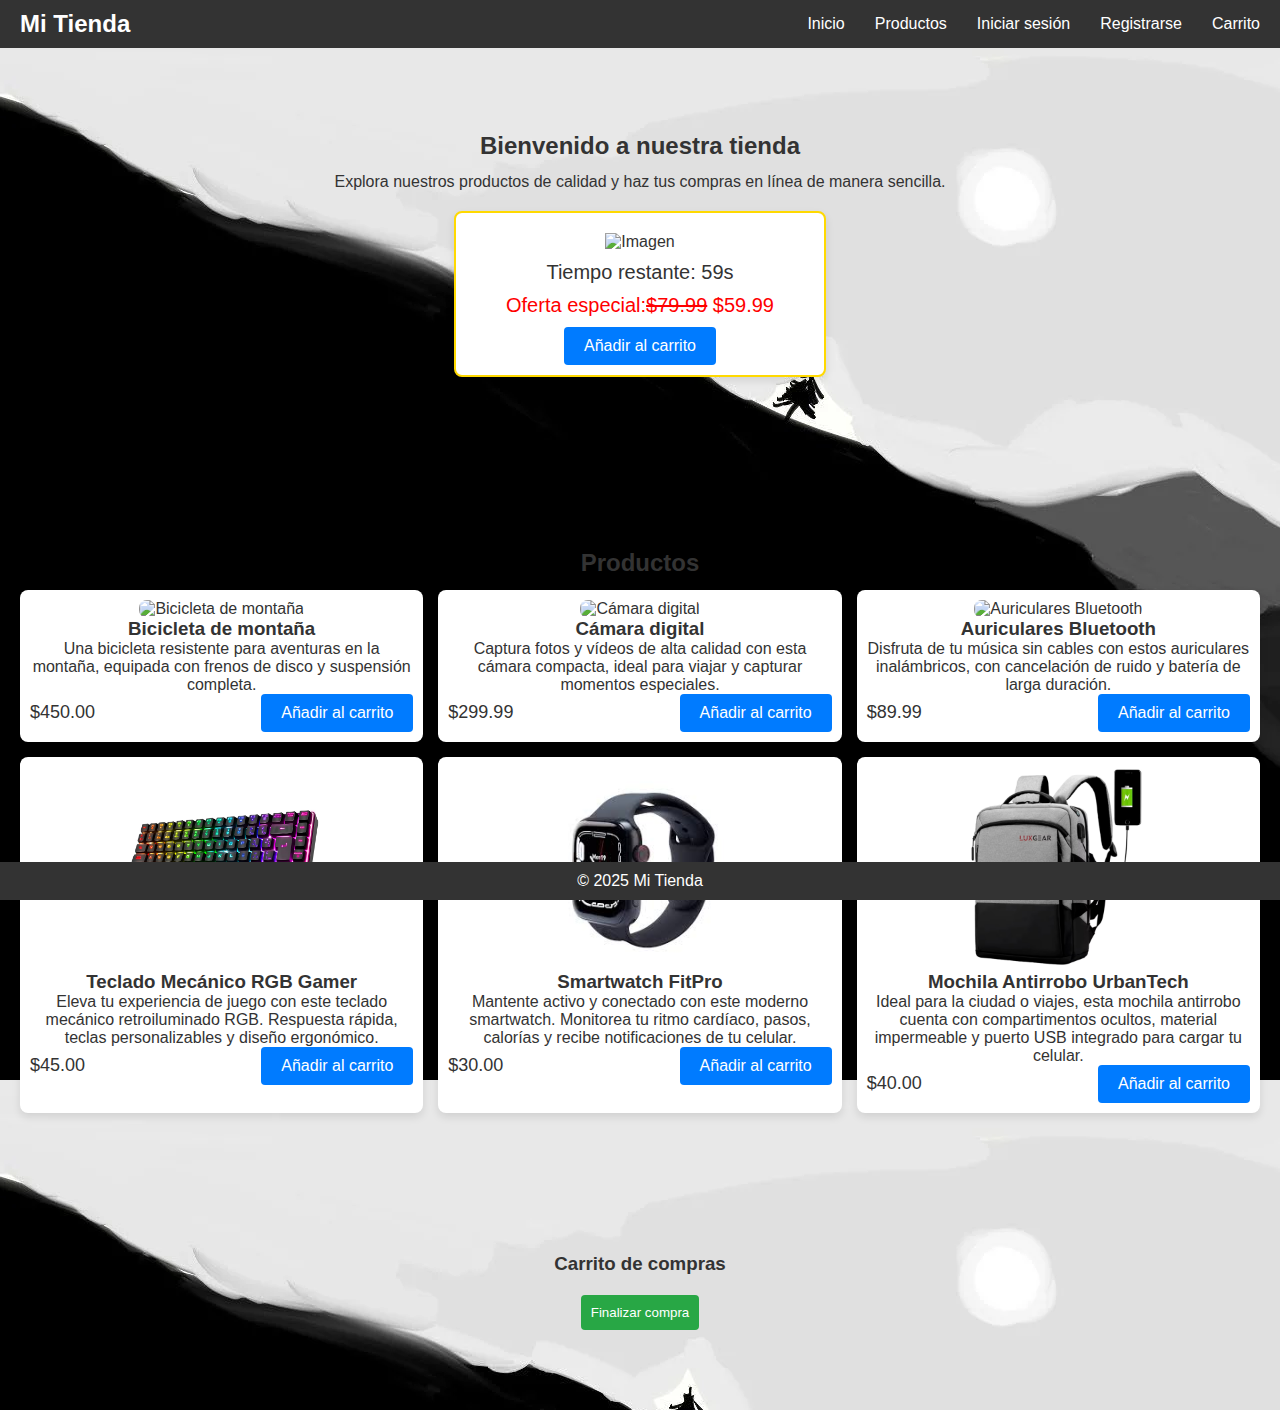
==== index.html @ b88d5301 "nuevos proudctos y fondo" ====
<!DOCTYPE html>
<html lang="es">
<head>
  <meta charset="UTF-8">
  <meta name="viewport" content="width=device-width, initial-scale=1.0">
  <meta name="description" content="Tienda en línea de productos de alta calidad">
  <title>Tienda de Comercio Electrónico</title>
  <link rel="stylesheet" href="style.css">
</head>
<body>
  <header>
    <div class="logo">Mi Tienda</div>
    <nav>
      <ul>
        <li><a href="#" onclick="mostrarSeccion('home')">Inicio</a></li>
        <li><a href="#" onclick="mostrarSeccion('productos')">Productos</a></li>
        <li><a href="#" onclick="mostrarSeccion('login')">Iniciar sesión</a></li>
        <li><a href="#" onclick="mostrarSeccion('registro')">Registrarse</a></li>
        <li><a href="#" onclick="mostrarSeccion('carrito')">Carrito</a></li>
      </ul>
    </nav>
  </header>

  <!-- Sección Inicio -->
  <section id="home" class="seccion">
    <h2>Bienvenido a nuestra tienda</h2>
    <p>Explora nuestros productos de calidad y haz tus compras en línea de manera sencilla.</p>
    <!-- Imagen centrada -->
    <div id="image-container">
      <img id="current-image" src="" alt="Imagen">
      <p id="p-contador">Tiempo restante: <span id="counter">5</span>s</p>
      <p id="p-oferta">Oferta especial:<span id="precioTachado"></span> <span id="offer-price"></span></p>
      <button class="agregar-carrito" onclick="agregarAlCarritoDesdeOferta()">Añadir al carrito</button>
    </div>
  </section>

  <!-- Sección Productos -->
  <section id="productos" class="seccion">
    <h2>Productos</h2>
    <div class="productos-container">
      <!-- Producto 1 -->
      <div class="producto">
        <img src="img/bicicleta.jpg" alt="Bicicleta de montaña">
        <h3>Bicicleta de montaña</h3>
        <p>Una bicicleta resistente para aventuras en la montaña, equipada con frenos de disco y suspensión completa.</p>
        <div class="precio-y-boton">
          <p class="precio">$450.00</p>
          <button class="agregar-carrito" onclick="agregarAlCarrito('Bicicleta de montaña', 450)">Añadir al carrito</button>
        </div>
      </div>
      <!-- Producto 2 -->
      <div class="producto">
        <img src="img/camara.webp" alt="Cámara digital">
        <h3>Cámara digital</h3>
        <p>Captura fotos y vídeos de alta calidad con esta cámara compacta, ideal para viajar y capturar momentos especiales.</p>
        <div class="precio-y-boton">
          <p class="precio">$299.99</p>
          <button class="agregar-carrito" onclick="agregarAlCarrito('Cámara digital', 299.99)">Añadir al carrito</button>
        </div>
      </div>
      <!-- Producto 3 -->
      <div class="producto">
        <img src="img/auriculares.jpg" alt="Auriculares Bluetooth">
        <h3>Auriculares Bluetooth</h3>
        <p>Disfruta de tu música sin cables con estos auriculares inalámbricos, con cancelación de ruido y batería de larga duración.</p>
        <div class="precio-y-boton">
          <p class="precio">$89.99</p>
          <button class="agregar-carrito" onclick="agregarAlCarrito('Auriculares Bluetooth', 89.99)">Añadir al carrito</button>
        </div>
      </div>
<!-- Producto 4 (Teclado Mecánico RGB Gamer) -->
<div class="producto">
  <img src="img/teclado.jpg" alt="Teclado Mecánico RGB Gamer">
  <h3>Teclado Mecánico RGB Gamer</h3>
  <p>Eleva tu experiencia de juego con este teclado mecánico retroiluminado RGB. Respuesta rápida, teclas personalizables y diseño ergonómico.</p>
  <div class="precio-y-boton">
    <p class="precio">$45.00</p>
    <button class="agregar-carrito" onclick="agregarAlCarrito('Teclado Mecánico RGB Gamer', 35.00)">Añadir al carrito</button>
  </div>
</div>

<!-- Producto 5 (Smartwatch FitPro) -->
<div class="producto">
  <img src="img/smartwatch.jpg" alt="Smartwatch FitPro">
  <h3>Smartwatch FitPro</h3>
  <p>Mantente activo y conectado con este moderno smartwatch. Monitorea tu ritmo cardíaco, pasos, calorías y recibe notificaciones de tu celular.</p>
  <div class="precio-y-boton">
    <p class="precio">$30.00</p>
    <button class="agregar-carrito" onclick="agregarAlCarrito('Smartwatch FitPro', 25.00)">Añadir al carrito</button>
  </div>
</div>

<!-- Producto 6 (Mochila Antirrobo UrbanTech) -->
<div class="producto">
  <img src="img/mochila.avif" alt="Mochila Antirrobo UrbanTech">
  <h3>Mochila Antirrobo UrbanTech</h3>
  <p>Ideal para la ciudad o viajes, esta mochila antirrobo cuenta con compartimentos ocultos, material impermeable y puerto USB integrado para cargar tu celular.</p>
  <div class="precio-y-boton">
    <p class="precio">$40.00</p>
    <button class="agregar-carrito" onclick="agregarAlCarrito('Mochila Antirrobo UrbanTech', 30.00)">Añadir al carrito</button>
  </div>
</div>
    </div>
  </section>

  <!-- Sección Inicio de sesión -->
<section id="login" class="seccion">
    <h2>Iniciar sesión</h2>
    <div id="mensaje-login" style="display:none;">
      <p>Ya estás logueado. <a href="#" onclick="cerrarSesion()">Cerrar sesión</a> para cambiar de cuenta.</p>
    </div>
    <form id="form-login" style="display:block;">
      <input type="email" placeholder="Correo electrónico" required>
      <input type="password" placeholder="Contraseña" required>
      <button type="submit">Iniciar sesión</button>
    </form>
  </section>
  
  <!-- Sección Registro -->
  <section id="registro" class="seccion">
    <h2>Registrarse</h2>
    <div id="mensaje-registro" style="display:none;">
      <p>Ya estás logueado. <a href="#" onclick="cerrarSesion()">Cerrar sesión</a> para registrarte con otro correo.</p>
    </div>
    <form id="form-registro" style="display:block;">
      <input type="text" placeholder="Nombre completo" required>
      <input type="email" placeholder="Correo electrónico" required>
      <input type="password" placeholder="Contraseña" required>
      <button type="submit">Registrarse</button>
    </form>
  </section>

  <!-- Sección Carrito -->
  <section id="carrito" class="seccion">
    <h3>Carrito de compras</h3>
    <div id="carrito-contenido">
      <!-- Aquí se mostrarán los productos añadidos al carrito -->
    </div>
    <button class="finalizar" onclick="finalizarCompra()">Finalizar compra</button>
  </section>

  <footer>
    <p>&copy; 2025 Mi Tienda</p>
  </footer>

  <script src="script.js"></script>
  <script>
   const images = [
    {src: 'img/auriculares.jpg', nombre: 'Auriculares Bluetooth oferta', precioOriginal: 79.99, precioOferta: 59.99},
    {src: 'img/bicicleta.jpg', nombre: 'Bicicleta de montaña oferta', precioOriginal: 499.99, precioOferta: 399.99},
    {src: 'img/camara.webp', nombre: 'Cámara digital oferta', precioOriginal: 249.99, precioOferta: 199.99},
    {src: 'img/teclado.jpg', nombre: 'Teclado Mecánico RGB Gamer oferta', precioOriginal: 45.00, precioOferta: 35.00},
    {src: 'img/smartwatch.jpg', nombre: 'Smartwatch FitPro oferta', precioOriginal: 30.00, precioOferta: 25.00},
    {src: 'img/mochila.avif', nombre: 'Mochila Antirrobo UrbanTech oferta', precioOriginal: 40.00, precioOferta: 30.00}
  ];
    let currentIndex = 0;
    let countdown = 5;
    
    const imgElement = document.getElementById("current-image");
    const counterElement = document.getElementById("counter");
    const offerElement = document.getElementById("offer-price");
    const precioTachadoElement = document.getElementById("precioTachado");
    
    function changeImage() {
    const producto = images[currentIndex]; // Obtener el producto actual

    imgElement.src = producto.src;
    imgElement.setAttribute("data-nombre", producto.nombre);
    imgElement.setAttribute("data-precio-oferta", producto.precioOferta);

    offerElement.textContent = `$${producto.precioOferta.toFixed(2)}`; // Mostrar precio con 2 decimales
    precioTachadoElement.textContent = `$${producto.precioOriginal.toFixed(2)}`; // Mostrar precio con 2 decimales
    precioTachadoElement.style.textDecoration = "line-through"; // Aplicar tachado al precio original
    countdown = 59;
    counterElement.textContent = countdown;
}
    function updateCounter() {
        if (countdown > 0) {
            countdown--;
            counterElement.textContent = countdown;
        } else {
            currentIndex = (currentIndex + 1) % images.length;
            changeImage();
        }
    }
    
    changeImage();
    setInterval(updateCounter, 1000);
</script>
</body>
</html>
---- style.css ----
/* Reset de márgenes y paddings */
* {
  margin: 0;
  padding: 0;
  box-sizing: border-box;
}

/* Estilo general */
body {
  font-family: 'Arial', sans-serif;
  background-image: url(img/fondo.webp);
  color: #333;
  min-height: 100vh; 
  display: flex;
  flex-direction: column;
}

h2{
  text-align: center;
  padding: 1%;
}

/* Header */
header {
  background-color: #333;
  color: white;
  padding: 10px 20px;
  display: flex;
  justify-content: space-between;
  align-items: center;
  position: fixed;
  width: 100%;
  top: 0;
  left: 0;
  z-index: 100;
  transition: background-color 0.3s ease;
}

header .logo {
  font-size: 24px;
  font-weight: bold;
  transition: font-size 0.3s ease;
}

/* Animación en el nav: se añadieron transiciones a los enlaces */
header nav ul {
  list-style: none;
  display: flex;
  transition: transform 0.3s ease;
  transform: translateY(0);
}

header nav ul li {
  margin-left: 30px; /* Aumentado para mayor separación */
}

header nav ul li:first-child {
  margin-left: 0;
}

/* Animación de enlaces en el nav */
header nav ul li a {
  color: white;
  text-decoration: none;
  font-size: 16px;
  transition: color 0.3s ease, transform 0.3s ease;
}

/* Animación al pasar el ratón */
header nav ul li a:hover {
  color: #ffdd57;
  transform: scale(1.1);
}



#usuario {
  color: white;
  font-size: 20px;
  background-color: #28a745; 
  padding: 5px 10px; 
  border-radius: 4px; 
  position: fixed;
  bottom: 5%;
  right: 20px; 
  z-index: 200; 
  transition: background-color 0.3s ease;
}

#usuario a {
  color: #ffdd57;
  text-decoration: none;
  margin-left: 10px;
  transition: color 0.3s ease;
}

#usuario a:hover {
  text-decoration: underline;
  color: #ffdd57;
}

/* Secciones */
.seccion {
  display: none;
  padding: 20px;
  margin-top: 60px; 
}

#home, #productos {
  display: block;
}

/* Sección Inicio */
#home {
  display: flex;
  flex-direction: column;
  justify-content: center;
  align-items: center;
  text-align: center;
  padding: 60px 20px; 
  transition: opacity 0.5s ease;
}

#image-container {
  background-color: rgb(255, 255, 255);
  border-radius: 8px;
  padding: 10px;
  text-align: center;
  margin: 20px auto 20px;
  width: 30%;
  box-shadow: 0 4px 8px rgba(0, 0, 0, 0.1);
  transition: transform 0.3s ease;
  border: 2px solid #ffd900;
  
}

#image-container img {
  width: 100%; 
  height: 150px; 
  object-fit: contain; 
  border-radius: 8px; 
  padding: 10px;
}

#current-image {
  width: 80%; 
  height: 200px; 
  object-fit: contain; 
  border-radius: 8px;
  
}

#p-contador{
  font-size: 20px;
  color: #333;
  margin: 0;
}
#p-oferta{
  font-size: 20px;
  color: #ff0000;
  padding: 10px;
  border-radius: 8px;
  margin: auto;
}
/* Productos */
#productos {
  padding: 20px;
}

.productos-container {
  display: grid;
  grid-template-columns: 1fr 1fr 1fr;
  gap: 15px;
  transition: transform 0.5s ease;
}

.producto {
  background-color: white;
  border-radius: 8px;
  padding: 10px;
  text-align: center;
  min-width: 30%;
  box-shadow: 0 4px 8px rgba(0, 0, 0, 0.1);
  transition: transform 0.3s ease;
}

.producto:hover {
  transform: scale(1.05);
}

.producto img {
  width: 100%; 
  height: 200px; 
  object-fit: contain; 
  border-radius: 8px;
}

/* Asegurarse de que el contenedor de precio y botón esté alineado */
.precio-y-boton {
  display: flex;
  justify-content: space-between;
  align-items: center;
}

.precio {
  font-size: 18px;
  color: #333;
  margin: 0;
  bottom: 2px;
}

.agregar-carrito {
  padding: 10px 20px;
  background-color: #007BFF;
  color: white;
  border: none;
  border-radius: 4px;
  cursor: pointer;
  font-size: 16px;
  transition: background-color 0.3s ease;
}

.agregar-carrito:hover {
  background-color: #0056b3;
}

/* Formularios */
form {
  display: block; 
  width: 300px;
  margin: 20px auto;
  text-align: center;
  animation: fadeIn 1s ease-out;
}

form input {
  padding: 10px;
  margin: 10px 0;
  border-radius: 4px;
  border: 1px solid #ccc;
}

form button {
  padding: 10px;
  background-color: #28a745;
  color: white;
  border: none;
  border-radius: 4px;
  cursor: pointer;
  width: 100%; /* Hacer el botón tan ancho como el formulario */
  transition: background-color 0.3s ease;
}

form button:hover {
  background-color: #218838;
}

.finalizar{
  padding: 10px;
  background-color: #28a745;
  color: white;
  border: none;
  border-radius: 4px;
  cursor: pointer;
  margin: 20px;
  transition: background-color 0.3s ease;
}

/* Estilo para los mensajes de login y registro */
#mensaje-login, #mensaje-registro {
  background-color: #e7f3e7; 
  color: #333; 
  padding: 15px;
  border-radius: 8px;
  margin-top: 20px;
  box-shadow: 0 4px 6px rgba(0, 0, 0, 0.1); 
  font-size: 16px;
  text-align: center; 
  display: block; 
}

#mensaje-login a, #mensaje-registro a {
  color: #007BFF; 
  text-decoration: none; 
  font-weight: bold; 
}

#mensaje-login a:hover, #mensaje-registro a:hover {
  text-decoration: underline; 
  color: #0056b3; 
}

/*Carrito*/
#carrito{
  display: flex;
  flex-direction: column;
  justify-content: center;
  align-items: center;
  text-align: center;
  padding: 60px 20px; 
}

/* Footer */
footer {
  text-align: center;
  padding: 10px;
  background-color: #333;
  color: white;
  position: absolute;
  bottom: 0;
  width: 100%;
  margin-top: 20px; 
  transition: background-color 0.3s ease;
}

/* Aseguramos que el body tenga al menos el 100% de altura */
body {
  min-height: 100vh; 
  flex-direction: column;
}

main {
  flex-grow: 1;
}

/* Media Queries */
@media (max-width: 768px) {
.productos-container {
  flex-direction: column;
  align-items: center;
}

.producto {
  width: 80%;
  margin-bottom: 20px;
}

#usuario {
  display: none; /* Ocultar el nombre del usuario en dispositivos pequeños */
}
}

/* Animación de aparición */
@keyframes fadeIn {
  from {
      opacity: 0;
  }
  to {
      opacity: 1;
  }
}
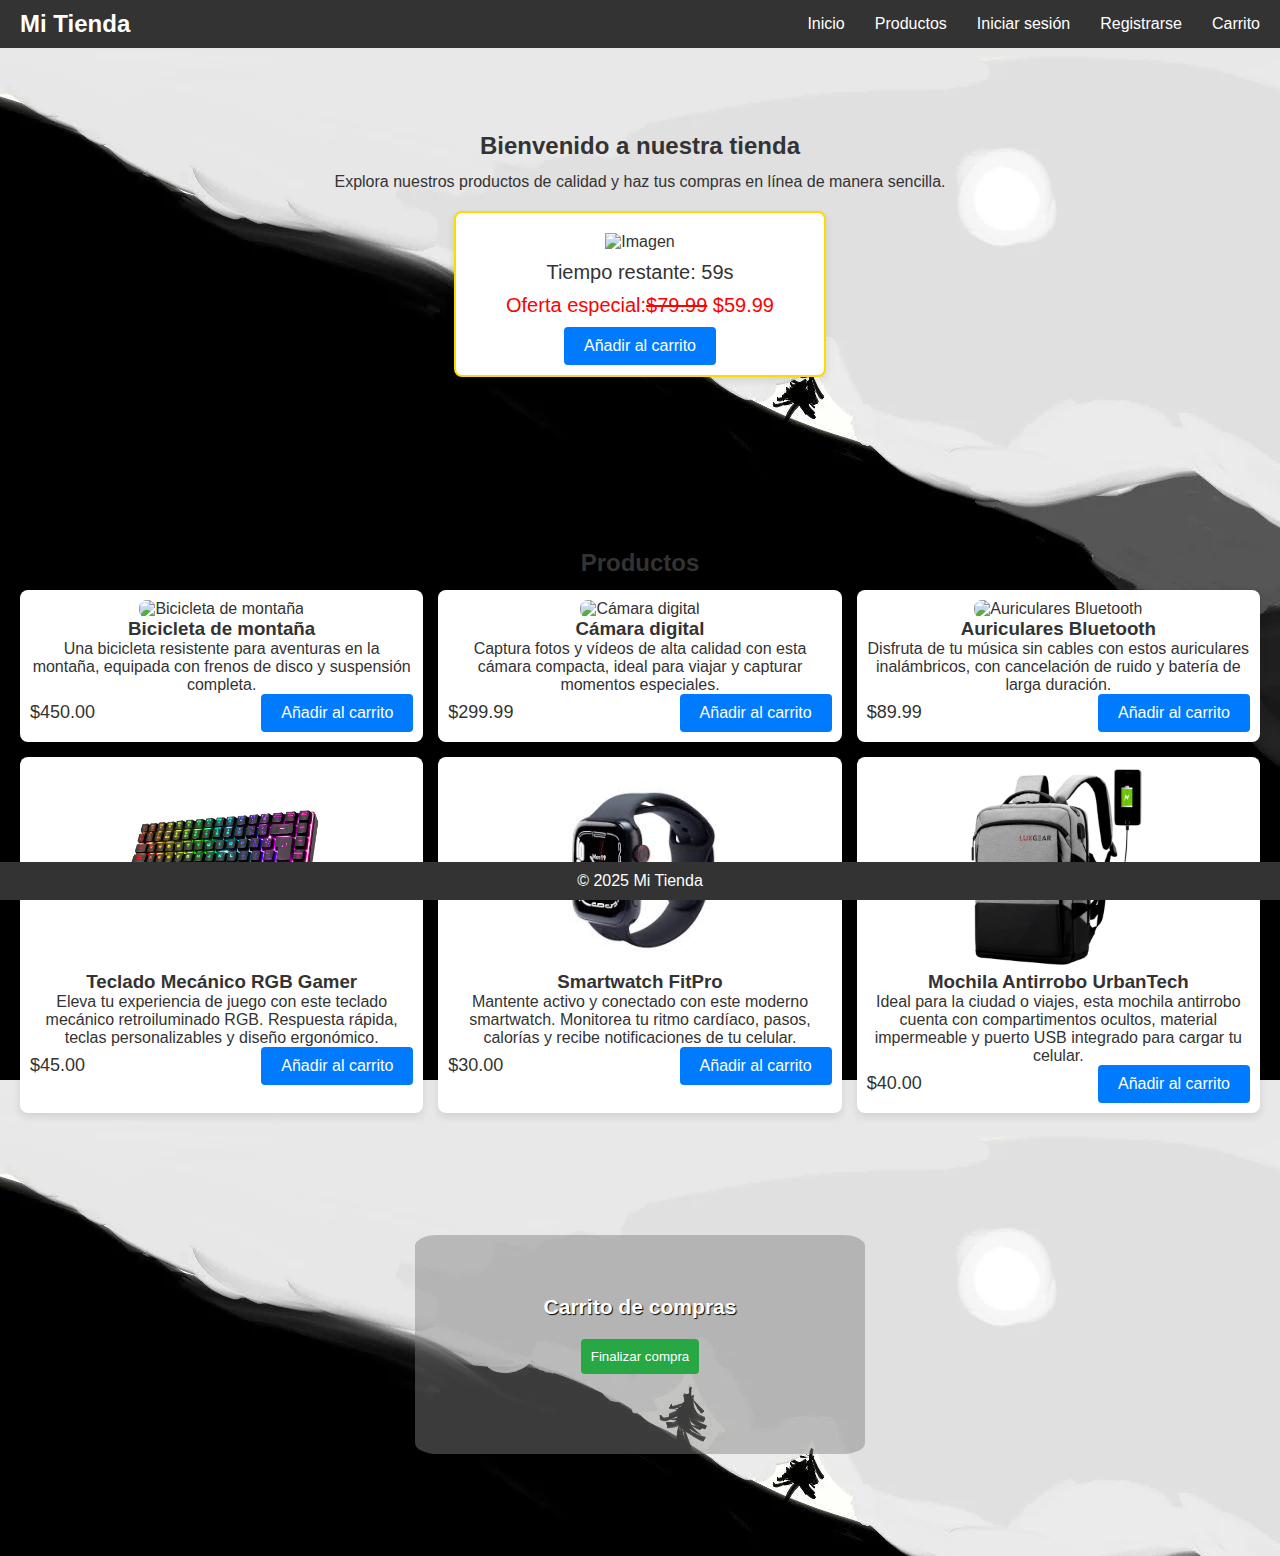
==== commit 831eb50d: "last commit" ====
--- a/index.html
+++ b/index.html
@@ -68,7 +68,7 @@
           <button class="agregar-carrito" onclick="agregarAlCarrito('Auriculares Bluetooth', 89.99)">Añadir al carrito</button>
         </div>
       </div>
-<!-- Producto 4 (Teclado Mecánico RGB Gamer) -->
+<!-- Producto 4  -->
 <div class="producto">
   <img src="img/teclado.jpg" alt="Teclado Mecánico RGB Gamer">
   <h3>Teclado Mecánico RGB Gamer</h3>
@@ -79,7 +79,7 @@
   </div>
 </div>
 
-<!-- Producto 5 (Smartwatch FitPro) -->
+<!-- Producto 5 ) -->
 <div class="producto">
   <img src="img/smartwatch.jpg" alt="Smartwatch FitPro">
   <h3>Smartwatch FitPro</h3>
@@ -90,7 +90,7 @@
   </div>
 </div>
 
-<!-- Producto 6 (Mochila Antirrobo UrbanTech) -->
+<!-- Producto 6  -->
 <div class="producto">
   <img src="img/mochila.avif" alt="Mochila Antirrobo UrbanTech">
   <h3>Mochila Antirrobo UrbanTech</h3>
@@ -134,7 +134,7 @@
   <section id="carrito" class="seccion">
     <h3>Carrito de compras</h3>
     <div id="carrito-contenido">
-      <!-- Aquí se mostrarán los productos añadidos al carrito -->
+     
     </div>
     <button class="finalizar" onclick="finalizarCompra()">Finalizar compra</button>
   </section>
@@ -144,48 +144,6 @@
   </footer>
 
   <script src="script.js"></script>
-  <script>
-   const images = [
-    {src: 'img/auriculares.jpg', nombre: 'Auriculares Bluetooth oferta', precioOriginal: 79.99, precioOferta: 59.99},
-    {src: 'img/bicicleta.jpg', nombre: 'Bicicleta de montaña oferta', precioOriginal: 499.99, precioOferta: 399.99},
-    {src: 'img/camara.webp', nombre: 'Cámara digital oferta', precioOriginal: 249.99, precioOferta: 199.99},
-    {src: 'img/teclado.jpg', nombre: 'Teclado Mecánico RGB Gamer oferta', precioOriginal: 45.00, precioOferta: 35.00},
-    {src: 'img/smartwatch.jpg', nombre: 'Smartwatch FitPro oferta', precioOriginal: 30.00, precioOferta: 25.00},
-    {src: 'img/mochila.avif', nombre: 'Mochila Antirrobo UrbanTech oferta', precioOriginal: 40.00, precioOferta: 30.00}
-  ];
-    let currentIndex = 0;
-    let countdown = 5;
-    
-    const imgElement = document.getElementById("current-image");
-    const counterElement = document.getElementById("counter");
-    const offerElement = document.getElementById("offer-price");
-    const precioTachadoElement = document.getElementById("precioTachado");
-    
-    function changeImage() {
-    const producto = images[currentIndex]; // Obtener el producto actual
-
-    imgElement.src = producto.src;
-    imgElement.setAttribute("data-nombre", producto.nombre);
-    imgElement.setAttribute("data-precio-oferta", producto.precioOferta);
-
-    offerElement.textContent = `$${producto.precioOferta.toFixed(2)}`; // Mostrar precio con 2 decimales
-    precioTachadoElement.textContent = `$${producto.precioOriginal.toFixed(2)}`; // Mostrar precio con 2 decimales
-    precioTachadoElement.style.textDecoration = "line-through"; // Aplicar tachado al precio original
-    countdown = 59;
-    counterElement.textContent = countdown;
-}
-    function updateCounter() {
-        if (countdown > 0) {
-            countdown--;
-            counterElement.textContent = countdown;
-        } else {
-            currentIndex = (currentIndex + 1) % images.length;
-            changeImage();
-        }
-    }
-    
-    changeImage();
-    setInterval(updateCounter, 1000);
-</script>
+  <script src="script2.js"></script>
 </body>
 </html>--- a/style.css
+++ b/style.css
@@ -51,7 +51,7 @@
 }
 
 header nav ul li {
-  margin-left: 30px; /* Aumentado para mayor separación */
+  margin-left: 30px; 
 }
 
 header nav ul li:first-child {
@@ -247,7 +247,7 @@
   border: none;
   border-radius: 4px;
   cursor: pointer;
-  width: 100%; /* Hacer el botón tan ancho como el formulario */
+  width: 100%; 
   transition: background-color 0.3s ease;
 }
 
@@ -298,6 +298,13 @@
   align-items: center;
   text-align: center;
   padding: 60px 20px; 
+  color: #ffffff;
+  text-shadow: 1px 1px 1px #000000;
+  font-size: large;
+  background-color: #81818175;
+  width: 450px;
+  margin: 8% auto;
+  border-radius: 5%;
 }
 
 /* Footer */
@@ -305,7 +312,7 @@
   text-align: center;
   padding: 10px;
   background-color: #333;
-  color: white;
+  color: rgb(255, 255, 255);
   position: absolute;
   bottom: 0;
   width: 100%;
@@ -336,7 +343,7 @@
 }
 
 #usuario {
-  display: none; /* Ocultar el nombre del usuario en dispositivos pequeños */
+  display: none; 
 }
 }
 
